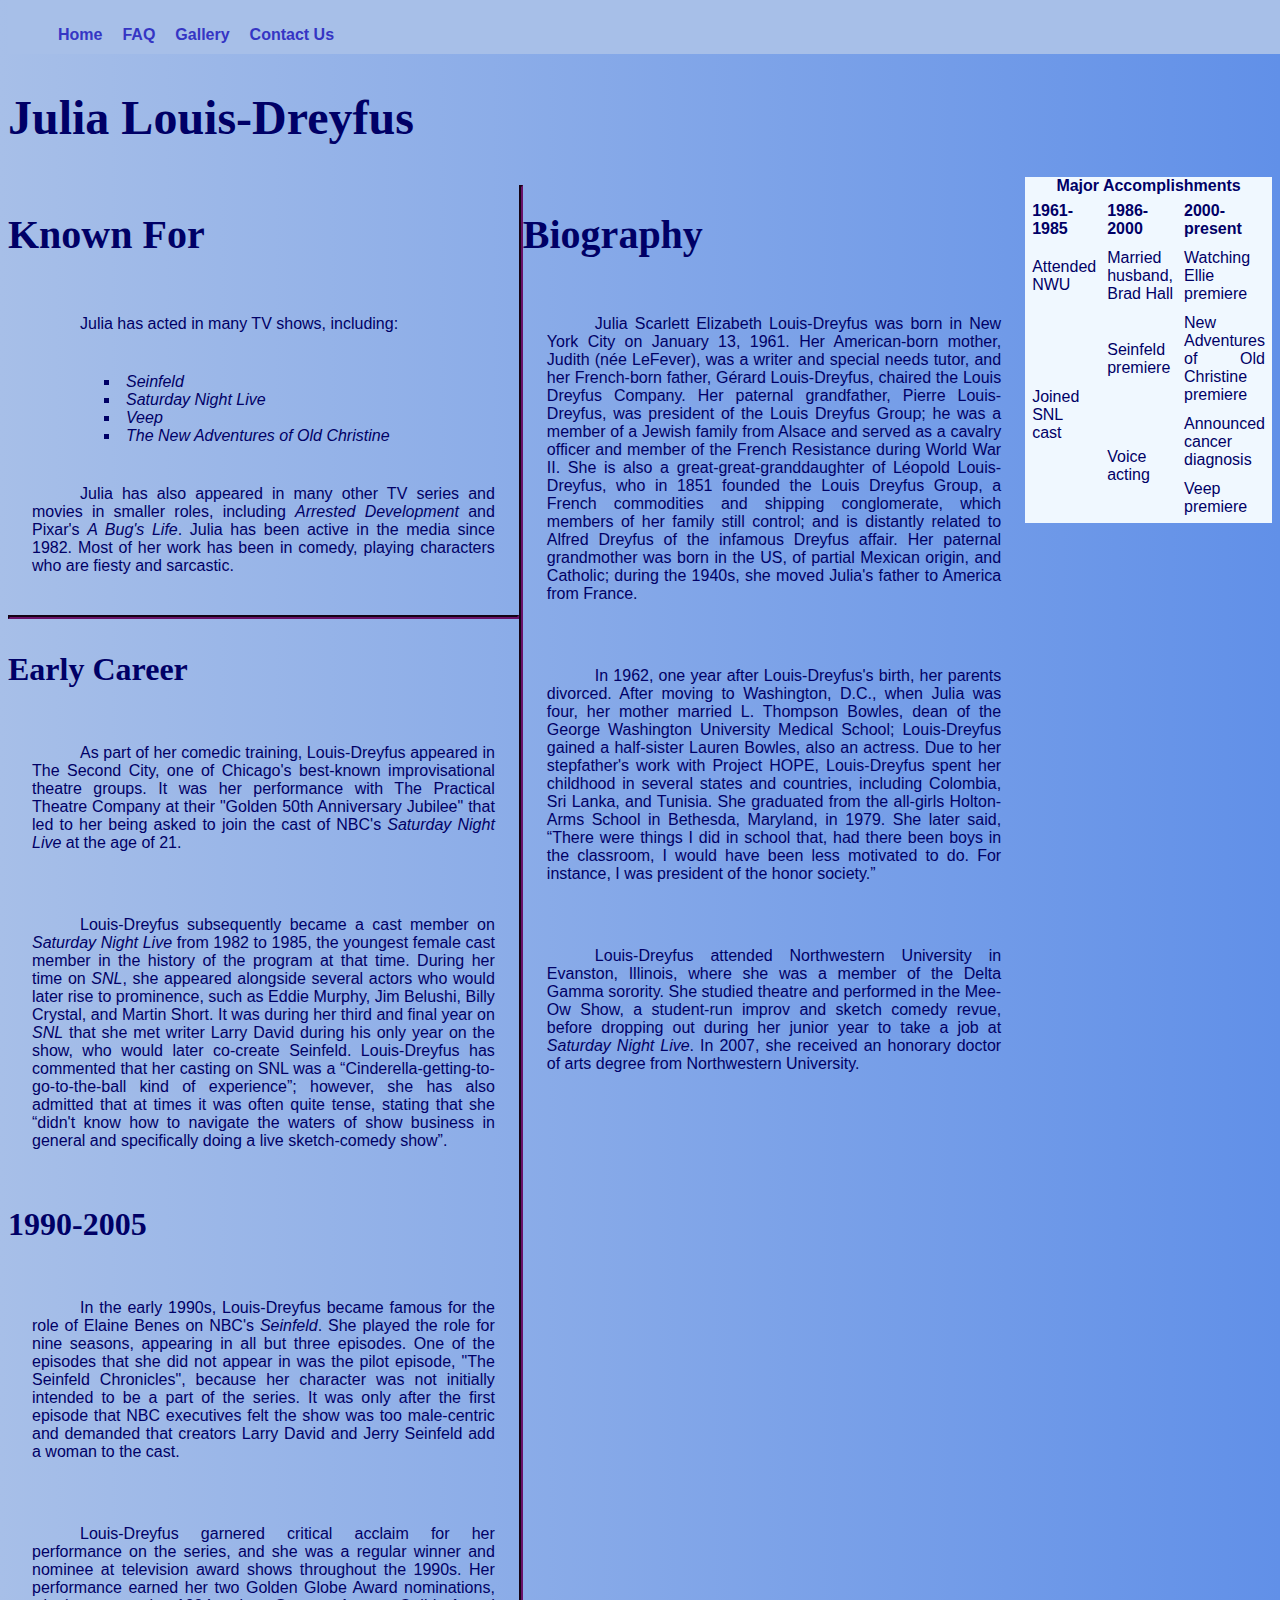
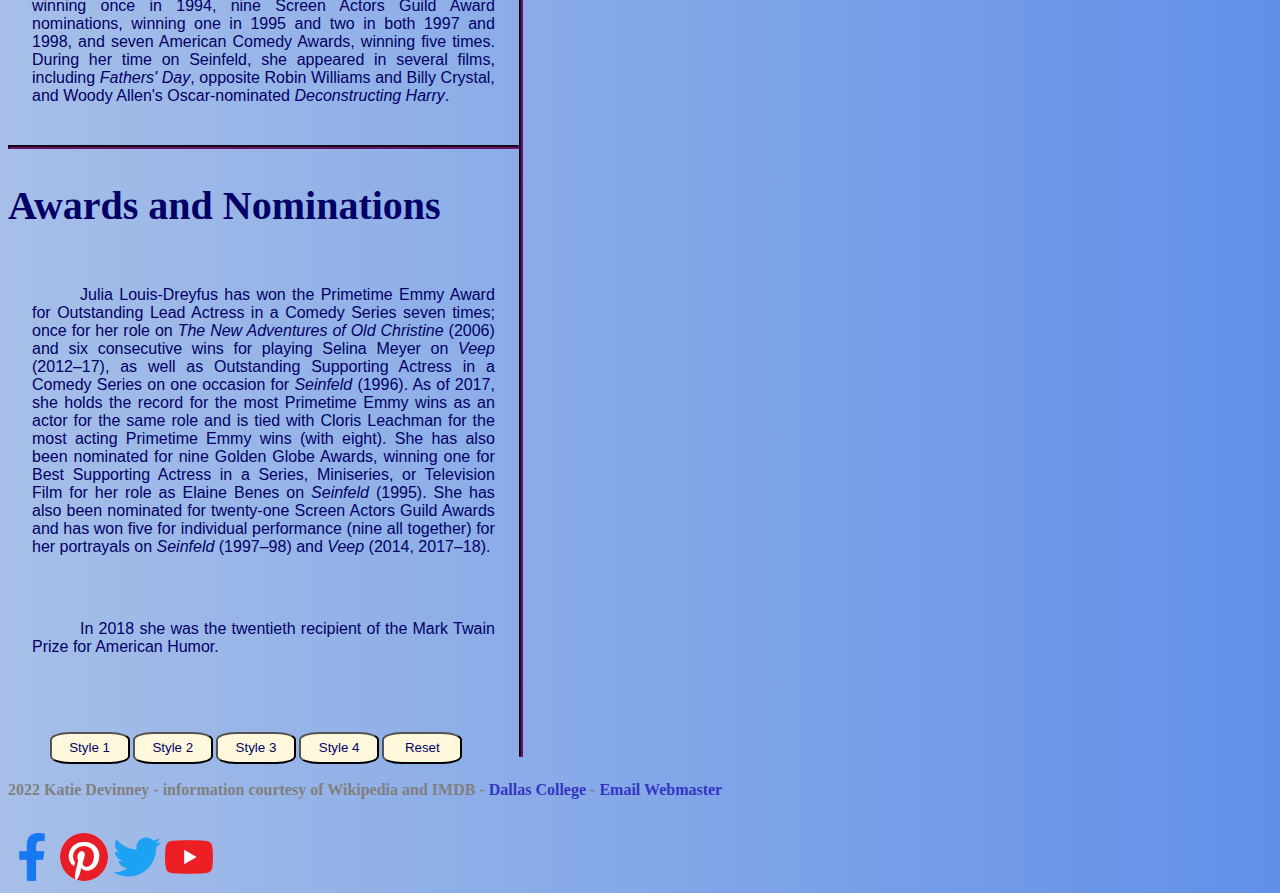
==== website/index.html @ 7d73a937 "js and buttons" ====
<!DOCTYPE html>
<html lang="en">

<head>
    <meta charset="UTF-8">
    <title>Julia Louis-Dreyfus</title>
    <link rel="shortcut icon" href="favicon.ico">
    <link rel="apple-touch-icon" sizes="57x57" href="/apple-icon-57x57.png">
    <link rel="stylesheet" href="css/style.css">
    <link rel="stylesheet" id="color">
    <meta name="viewport" content="width=device-width, initial-scale=1.0" />

    <style>
/* Generated by http://css.spritegen.com CSS Sprite Generator */
 
.fb, .pinterest, .twitter, .youtube
{ display: inline-block; background: url('images/social-conglomerate.png') no-repeat; overflow: hidden; text-indent: -9999px; text-align: left; }
 
.fb { background-position: -2px -0px; width: 48px; height: 48px; }
.pinterest { background-position: -52px -0px; width: 48px; height: 48px; }
.twitter { background-position: -2px -50px; width: 48px; height: 48px; }
.youtube { background-position: -52px -50px; width: 48px; height: 48px; }
    </style>
</head>

<body>
    <header>
        <h1>Julia Louis-Dreyfus</h1>
    </header>
    <nav>
        <ul id="navLinks">
            <li class="navs"><a href="index.html">Home</a></li>
            <li class="navs"><a href="faq.html">FAQ</a></li>
            <li class="navs"><a href="gallery.html">Gallery</a></li>
            <li class="navs"><a href="contact-us.html">Contact Us</a></li>
        </ul>
    </nav>
    <main>
        <aside>
            <table cellspacing="3" cellpadding="4">
                <caption><strong>Major Accomplishments</strong></caption>
                <thead>
                    <tr>
                        <th scope="col">1961-1985</th>
                        <th scope="col">1986-2000</th>
                        <th scope="col">2000-present</th>
                    </tr>
                </thead>
                <tbody>
                    <tr>
                        <td>Attended NWU</td>
                        <td>Married husband, Brad Hall</td>
                        <td>Watching Ellie premiere</td>
                    </tr>
                    <tr>
                        <td rowspan="3">Joined SNL cast</td>
                        <td>Seinfeld premiere</td>
                        <td>New Adventures of Old Christine premiere</td>
                    </tr>
                    <tr>
                        <!-- <td></td> -->
                        <td rowspan="2">Voice acting</td>
                        <td>Announced cancer diagnosis</td>
                    </tr>
                    <tr>
                        <!-- <td></td> -->
                        <!-- <td></td> -->
                        <td>Veep premiere</td>
                    </tr>
                </tbody>
            </table>
        </aside>
        <section class="priority">
            <h2>Biography</h2>
            <p>
                Julia Scarlett Elizabeth Louis-Dreyfus was born in New York City on January 13, 1961. Her American-born
                mother, Judith (née LeFever), was a writer and special needs tutor, and her French-born father, Gérard
                Louis-Dreyfus, chaired the Louis Dreyfus Company. Her paternal grandfather, Pierre Louis-Dreyfus, was
                president of the Louis Dreyfus Group; he was a member of a Jewish family from Alsace and served as a
                cavalry
                officer and member of the French Resistance during World War II. She is also a great-great-granddaughter
                of
                Léopold Louis-Dreyfus, who in 1851 founded the Louis Dreyfus Group, a French commodities and shipping
                conglomerate, which members of her family still control; and is distantly related to Alfred Dreyfus of
                the
                infamous Dreyfus affair. Her paternal grandmother was born in the US, of partial Mexican origin, and
                Catholic; during the 1940s, she moved Julia's father to America from France.
            </p>
            <p>
                In 1962, one year after Louis-Dreyfus's birth, her parents divorced. After moving to Washington, D.C.,
                when
                Julia was four, her mother married L. Thompson Bowles, dean of the George Washington University Medical
                School; Louis-Dreyfus gained a half-sister Lauren Bowles, also an actress. Due to her stepfather's work
                with
                Project HOPE, Louis-Dreyfus spent her childhood in several states and countries, including Colombia, Sri
                Lanka, and Tunisia. She graduated from the all-girls Holton-Arms School in Bethesda, Maryland, in 1979.
                She
                later said, <q>There were things I did in school that, had there been boys in the classroom, I would
                    have
                    been
                    less motivated to do. For instance, I was president of the honor society.</q>
            </p>
            <p>
                Louis-Dreyfus attended Northwestern University in Evanston, Illinois, where she was a member of the
                Delta
                Gamma sorority. She studied theatre and performed in the Mee-Ow Show, a student-run improv and sketch
                comedy
                revue, before dropping out during her junior year to take a job at <cite>Saturday Night Live</cite>. In
                2007, she received an honorary doctor of arts degree from Northwestern University.
            </p>

        </section>
        <hr>
        <section class="priority">
            <h2>Known For</h2>
            <p>Julia has acted in many TV shows, including:</p>
            <ul id="showsList">
                <li><cite>Seinfeld</cite></li>
                <li><cite>Saturday Night Live</cite></li>
                <li><cite>Veep</cite></li>
                <li><cite>The New Adventures of Old Christine</cite></li>
            </ul>
            <p>
                Julia has also appeared in many other TV series and movies in smaller roles, including <cite>Arrested
                    Development</cite> and
                Pixar's <cite>A Bug's Life</cite>. Julia has been active in the media since 1982. Most of her work has
                been
                in comedy, playing characters who are fiesty and sarcastic.
            </p>
            <hr>
            <h3>Early Career</h3>
            <p>
                As part of her comedic training, Louis-Dreyfus appeared in The Second City, one of Chicago's best-known
                improvisational theatre groups. It was her performance with The Practical Theatre Company at their
                "Golden
                50th Anniversary Jubilee" that led to her being asked to join the cast of NBC's <cite>Saturday Night
                    Live</cite> at the age of 21.
            </p>
            <p>
                Louis-Dreyfus subsequently became a cast member on <cite>Saturday Night Live</cite> from 1982 to 1985,
                the
                youngest female cast member in the history of the program at that time. During her time on
                <cite>SNL</cite>,
                she appeared alongside several actors who would later rise to prominence, such as Eddie Murphy, Jim
                Belushi,
                Billy Crystal, and Martin Short. It was during her third and final year on <cite>SNL</cite> that she met
                writer Larry David during his only year on the show, who would later co-create Seinfeld. Louis-Dreyfus
                has
                commented that her casting on SNL was a <q>Cinderella-getting-to-go-to-the-ball kind of experience</q>;
                however, she has also admitted that at times it was often quite tense, stating that she <q>didn't know
                    how
                    to navigate the waters of show business in general and specifically doing a live sketch-comedy
                    show</q>.
            </p>
            <h3>1990-2005</h3>
            <p>
                In the early 1990s, Louis-Dreyfus became famous for the role of Elaine Benes on NBC's
                <cite>Seinfeld</cite>.
                She played the role for nine seasons, appearing in all but three episodes. One of the episodes that she
                did
                not appear in was the pilot episode, "The Seinfeld Chronicles", because her character was not initially
                intended to be a part of the series. It was only after the first episode that NBC executives felt the
                show
                was too male-centric and demanded that creators Larry David and Jerry Seinfeld add a woman to the cast.
            </p>
            <p>
                Louis-Dreyfus garnered critical acclaim for her performance on the series, and she was a regular winner
                and
                nominee at television award shows throughout the 1990s. Her performance earned her two Golden Globe
                Award
                nominations, winning once in 1994, nine Screen Actors Guild Award nominations, winning one in 1995 and
                two
                in both 1997 and 1998, and seven American Comedy Awards, winning five times. During her time on
                Seinfeld,
                she appeared in several films, including <cite>Fathers' Day</cite>, opposite Robin Williams and Billy
                Crystal, and Woody Allen's Oscar-nominated <cite>Deconstructing Harry</cite>.
            </p>
        <hr>
        <section class="priority">
            <h2>Awards and Nominations</h2>
            <p>Julia Louis-Dreyfus has won the Primetime Emmy Award for Outstanding Lead Actress in a Comedy Series
                seven
                times; once for her role on <cite>The New Adventures of Old Christine</cite> (2006) and six consecutive
                wins
                for playing Selina Meyer on <cite>Veep</cite> (2012–17), as well as Outstanding Supporting Actress in a
                Comedy Series on one occasion for <cite>Seinfeld</cite> (1996). As of 2017, she holds the record for the
                most Primetime Emmy wins as an actor for the same role and is tied with Cloris Leachman for the most
                acting
                Primetime Emmy wins (with eight). She has also been nominated for nine Golden Globe Awards, winning one
                for
                Best Supporting Actress in a Series, Miniseries, or Television Film for her role as Elaine Benes on
                <cite>Seinfeld</cite> (1995). She has also been nominated for twenty-one Screen Actors Guild Awards and
                has
                won five for individual performance (nine all together) for her portrayals on <cite>Seinfeld</cite>
                (1997–98) and <cite>Veep</cite> (2014, 2017–18).
            </p>
            <p>
                In 2018 she was the twentieth recipient of the Mark Twain Prize for American Humor.
            </p>
        </section>
        <br>
        <ul id="styleButtons">
            <li><button class="buttons" id="style1" onclick="changeStyle('css/theme1.css');">Style 1</button></li>
            <li><button class="buttons" id="style2" onclick="changeStyle('css/theme2.css');">Style 2</button></li>
            <li><button class="buttons" id="style3" onclick="changeStyle('css/theme3.css');">Style 3</button></li>
            <li><button class="buttons" id="style4" onclick="changeStyle('css/theme4.css');">Style 4</button></li>
            <li><button class="buttons" id="styleog" onclick="changeStyle('css/style.css');">Reset</button></li>
        </ul>
        <br>
    </main>
    <footer>
        <h3 class="footer">2022 Katie Devinney - information courtesy of Wikipedia and IMDB - <a
                href="https://www.dallascollege.edu/pages/default.aspx" target="_blank">Dallas College</a> - <a
                href="mailto:webmaster@webmaster.com">Email Webmaster</a></h3>
                <br>
                <a href="www.facebook.com"><div class="fb"></div></a>
                <a href="www.pinterest.com"><div class="pinterest"></div></a>
                <a href="www.twitter.com"><div class="twitter"></div></a>
                <a href="www.youtube.com"><div class="youtube"></div></a>
    </footer>
    <script src="js/script.js"></script>
</body>

</html>
---- website/css/style.css ----
body {
    font-family: Avenir, Geneva, Calibri, sans-serif;
    color: #000066;
    text-align: justify;
    background: linear-gradient(to right, #A7BFE8, #6190E8); 
}

p {
    padding: 1.5rem;
    text-indent: 3rem;
}

h3.footer {
    font-size: 1rem;
    color: grey;
}

a:link {
    color: #3535C4;
    font-weight: 600;
    text-decoration: none;
}

a:visited {
    color: #691269;
}

a:hover {
    color: plum;
}

/* add focus, hover, active pseduoclasses for a */
a:focus, a:hover {
    background-color: aliceblue;
}

a:active {
    color: #AD4B4B;
}

#noIndent {
    text-indent: none;
}

/* so the navbar doesn't cover page titles */
header {
    padding-top: 50px;
}

/* default styles for h1-h6 */

h1 {
    font-size: 3rem;
}

h2 {
    font-size: 2.5rem;
}

h3 {
    font-size: 2rem;
}

h4, h5, h6 {
    font-size: 1rem;
}

h1, h2, h3, h4, h5, h6 {
    font-family: Georgia, Cambira, Cochin, serif;
}

#showsList {
    list-style-type: square;
    list-style-position: inside;
    text-indent: 3.5rem;
}

#awardsList {
    list-style-type: square;
    list-style-position: inside;
}

dt {
    margin-top: 1.5rem;
    font-weight: bold;
    /* font-size: 1.25rem; */
}

dd {
    margin-bottom: 2rem;
    padding-right: 2rem;
}

hr {
    border-color: #691269;
    border-width: 2px;
}

#navLinks {
    list-style-type: none;
}

#styleButtons {
    list-style-type: none;
}

.buttons {
    float: left;
    width: 5rem;
    height: 2rem;
    margin: .1rem;
    background-color: cornsilk;
    color: #000066;
    border-radius: 25%;
}

.navs {
    float: left;
    padding: 10px;
    transition: 2s;
}

/* transition property */
li.navs:hover {
    font-size: larger;
}

nav {
    position: fixed;
    top: 0;
    overflow: hidden;
    background-color: #A7BFE8;
    width: 100%;
}

/* fun w/flexbox */

main {
    display: flex;
    flex-direction: row-reverse;
    flex-wrap: nowrap;
    flex-flow: row-reverse;
    justify-content: space-around;
    align-items: stretch; 
    align-content: flex-start;
}

/* animation */
@keyframes test {
    from {background-color: aliceblue;}
    to {background-color: cadetblue;}
}

aside {
    flex: 0 1 15%;
    order: 0;
    align-self: flex-start;
    background-color: aliceblue;
    animation-name: test;
    animation-duration: 4s;
}

/* media queries */

@media screen and ( max-width: 1024px) {
    /* body { background-color: chartreuse; } */
    main { display: flex; flex-direction: column;}
    aside { max-width: 75%; align-self: center; }
    figure { align-self: auto; padding: 0rem; }
    .container { width: 100%; display: block; }    
}

@media screen and ( max-width: 768px ) {
    /* body { background-color: tan; } */
    p { align-content: left; }
    h1, h2, h3 { text-align: center; }
    td { text-align: left; }
    img { align-content: flex-start; width: fit-content;}
    .container { float: none; justify-self: left; }
}

@media screen and ( max-width: 480px ) {
    /* body { background-color: orange; } */
    aside { overflow: hidden; }
}
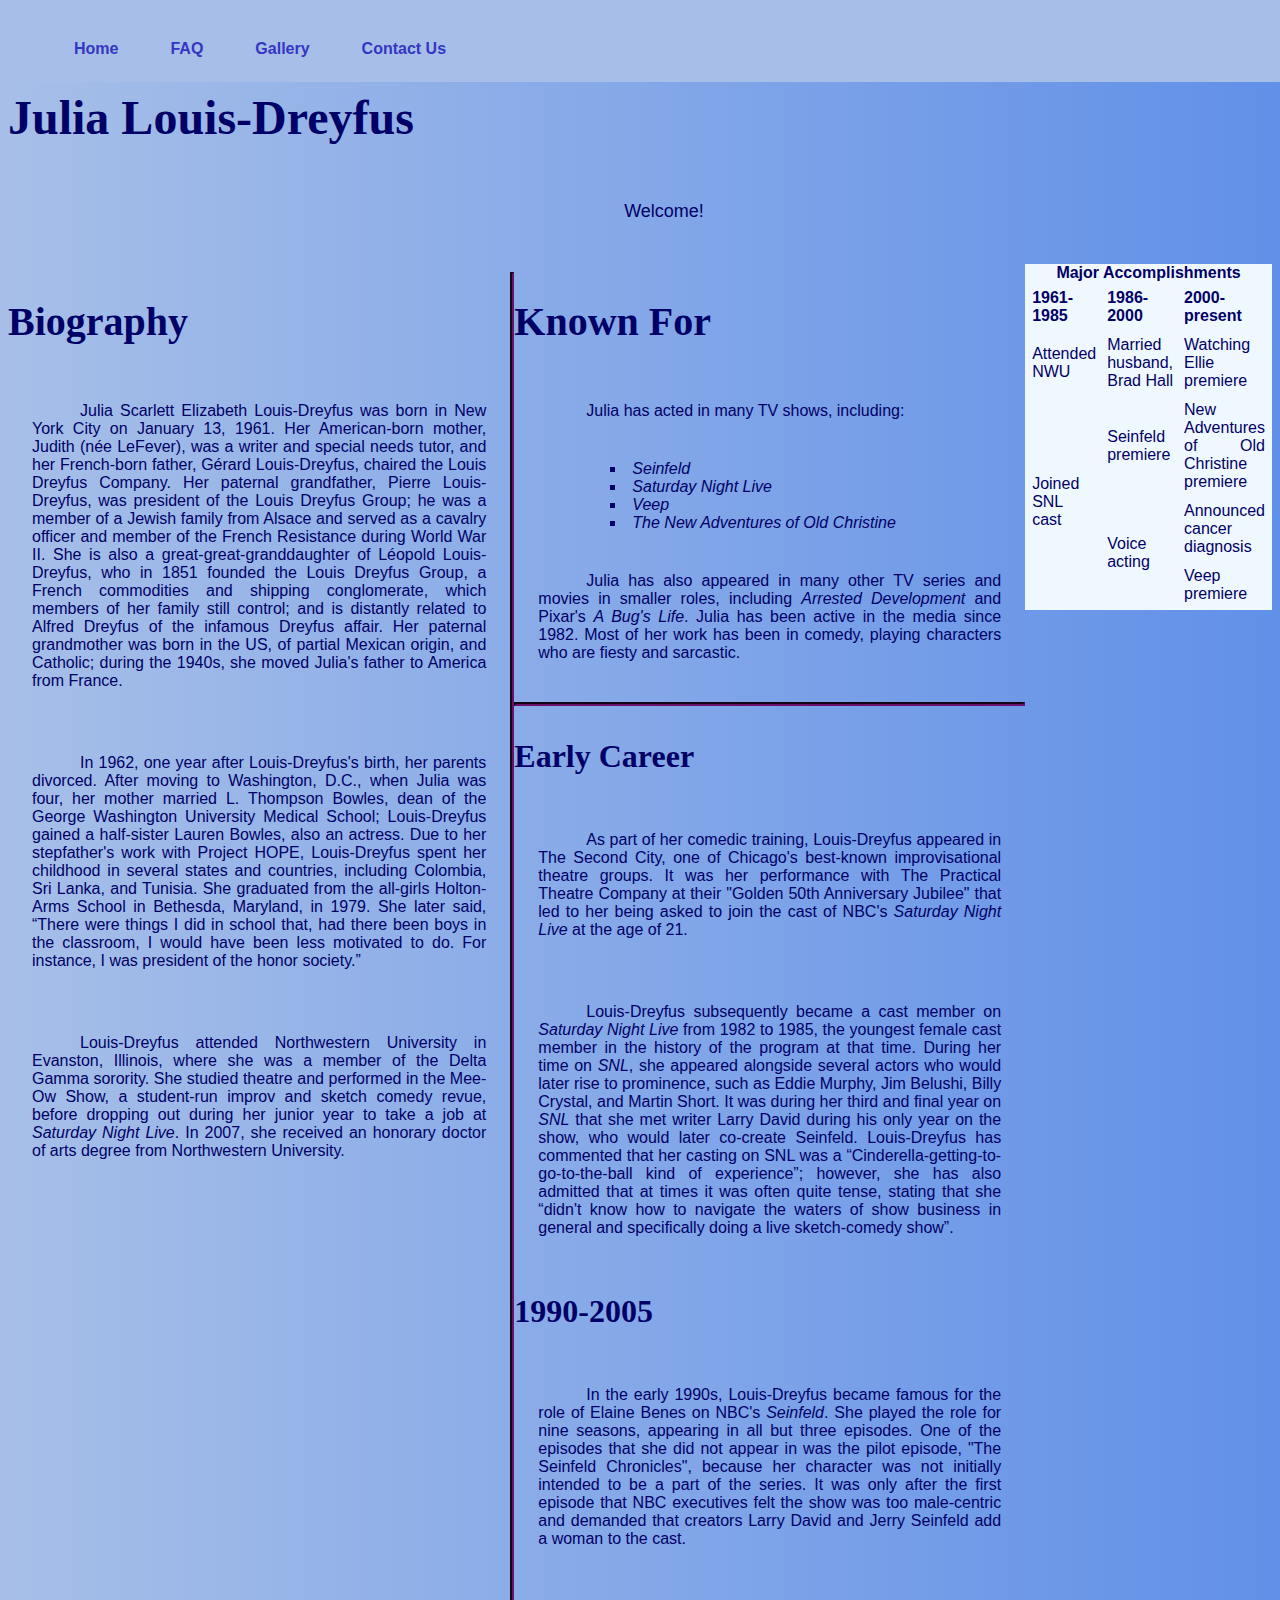
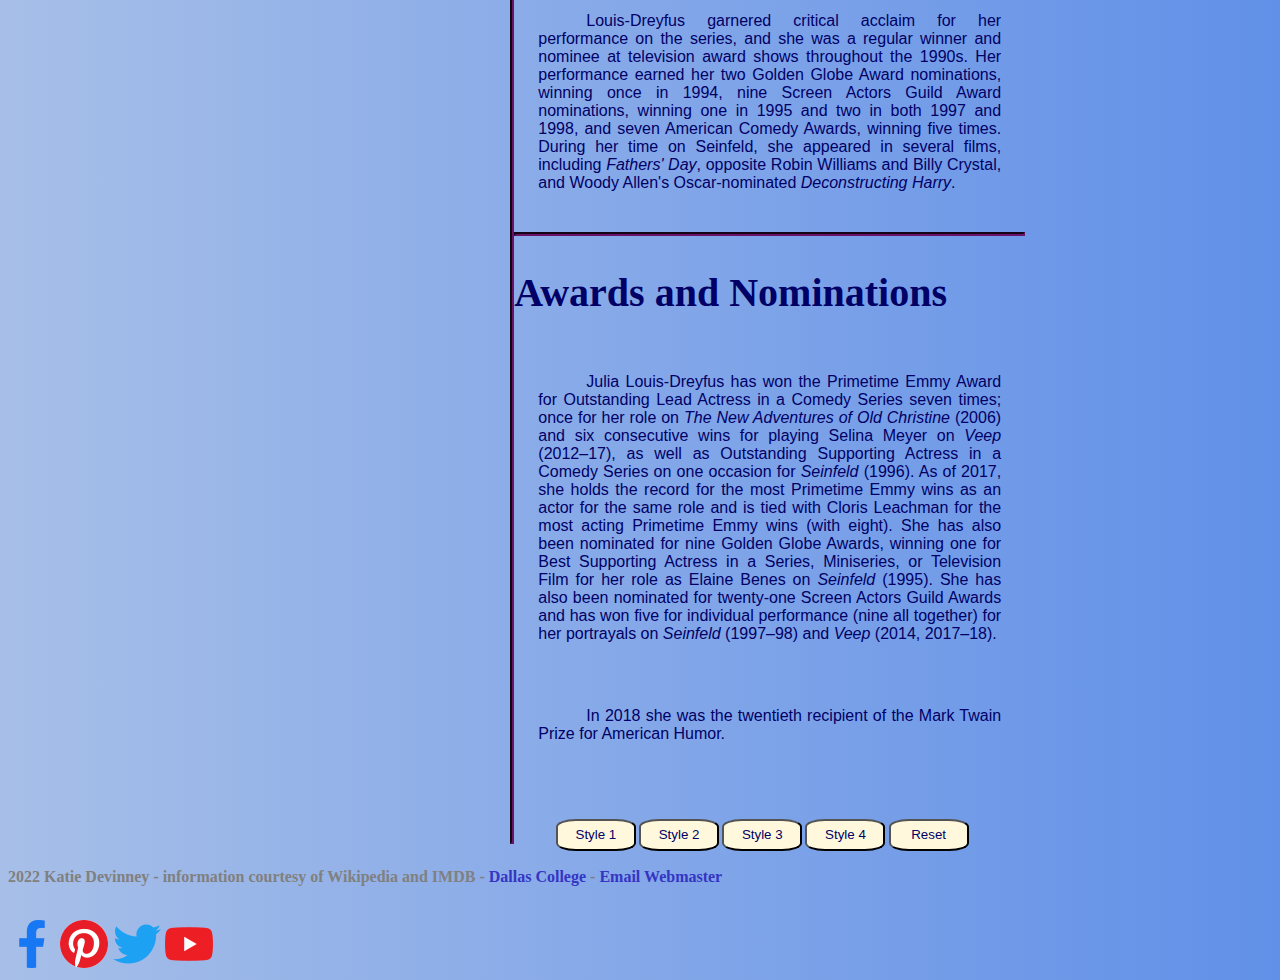
==== commit 0ba65f6f: "personalized name" ====
--- a/website/index.html
+++ b/website/index.html
@@ -8,6 +8,8 @@
     <link rel="apple-touch-icon" sizes="57x57" href="/apple-icon-57x57.png">
     <link rel="stylesheet" href="css/style.css">
     <link rel="stylesheet" id="color">
+    <link rel="stylesheet" href="css/navbar.css">
+    <link rel="stylesheet" href="https://cdnjs.cloudflare.com/ajax/libs/font-awesome/4.7.0/css/font-awesome.min.css">
     <meta name="viewport" content="width=device-width, initial-scale=1.0" />
 
     <style>
@@ -23,16 +25,25 @@
     </style>
 </head>
 
-<body>
+<body onload="nameOnPage()">
     <header>
         <h1>Julia Louis-Dreyfus</h1>
+        <div>
+            <p id="welcome"></p> 
+         </div>
     </header>
-    <nav>
+    <nav class="topnav" id="myTopnav">
         <ul id="navLinks">
-            <li class="navs"><a href="index.html">Home</a></li>
-            <li class="navs"><a href="faq.html">FAQ</a></li>
-            <li class="navs"><a href="gallery.html">Gallery</a></li>
-            <li class="navs"><a href="contact-us.html">Contact Us</a></li>
+            <li class="navs" id="home"><a href="index.html">Home</a></li>
+            <li class="navs" id="faq"><a href="faq.html">FAQ</a></li>
+            <li class="navs" id="gallery"><a href="gallery.html">Gallery</a></li>
+            <li class="navs" id="contact"><a href="contact-us.html">Contact Us</a></li>
+            <li>
+                <a href="javascript:void(0);" class="icon" onclick="navToggle()">
+                <i class="fa fa-bars"></i>
+                </a>
+            </li>
+            
         </ul>
     </nav>
     <main>
--- a/website/css/style.css
+++ b/website/css/style.css
@@ -133,13 +133,19 @@
     width: 100%;
 }
 
+#welcome {
+    text-align: center;
+    font-weight: 500;
+    font-size: large;
+}
+
 /* fun w/flexbox */
 
 main {
     display: flex;
-    flex-direction: row-reverse;
+    flex-direction: row;
     flex-wrap: nowrap;
-    flex-flow: row-reverse;
+    flex-flow: row;
     justify-content: space-around;
     align-items: stretch; 
     align-content: flex-start;
@@ -153,7 +159,7 @@
 
 aside {
     flex: 0 1 15%;
-    order: 0;
+    order: 1;
     align-self: flex-start;
     background-color: aliceblue;
     animation-name: test;
--- a/website/css/navbar.css
+++ b/website/css/navbar.css
@@ -0,0 +1,39 @@
+.topnav {
+    overflow: hidden;
+}
+
+.topnav a {
+    float: left;
+    display: block;
+    text-align: center;
+    padding: 14px 16px;
+    text-decoration: none;
+    /* font-size: 17px; */
+}
+
+.topnav .icon {
+    display: none;
+}
+
+@media screen and (max-width: 600px) {
+    .topnav a:not(#home) {display: none;}
+    .topnav a.icon {
+      float: right;
+      display: block;
+    }
+  }
+  
+  /* The "responsive" class is added to the topnav with JavaScript when the user clicks on the icon. This class makes the topnav look good on small screens (display the links vertically instead of horizontally) */
+  @media screen and (max-width: 600px) {
+    .topnav.responsive {position: relative;}
+    .topnav.responsive a.icon {
+      position: absolute;
+      right: 0;
+      top: 0;
+    }
+    .topnav.responsive a {
+      float: none;
+      display: block;
+      text-align: left;
+    }
+  }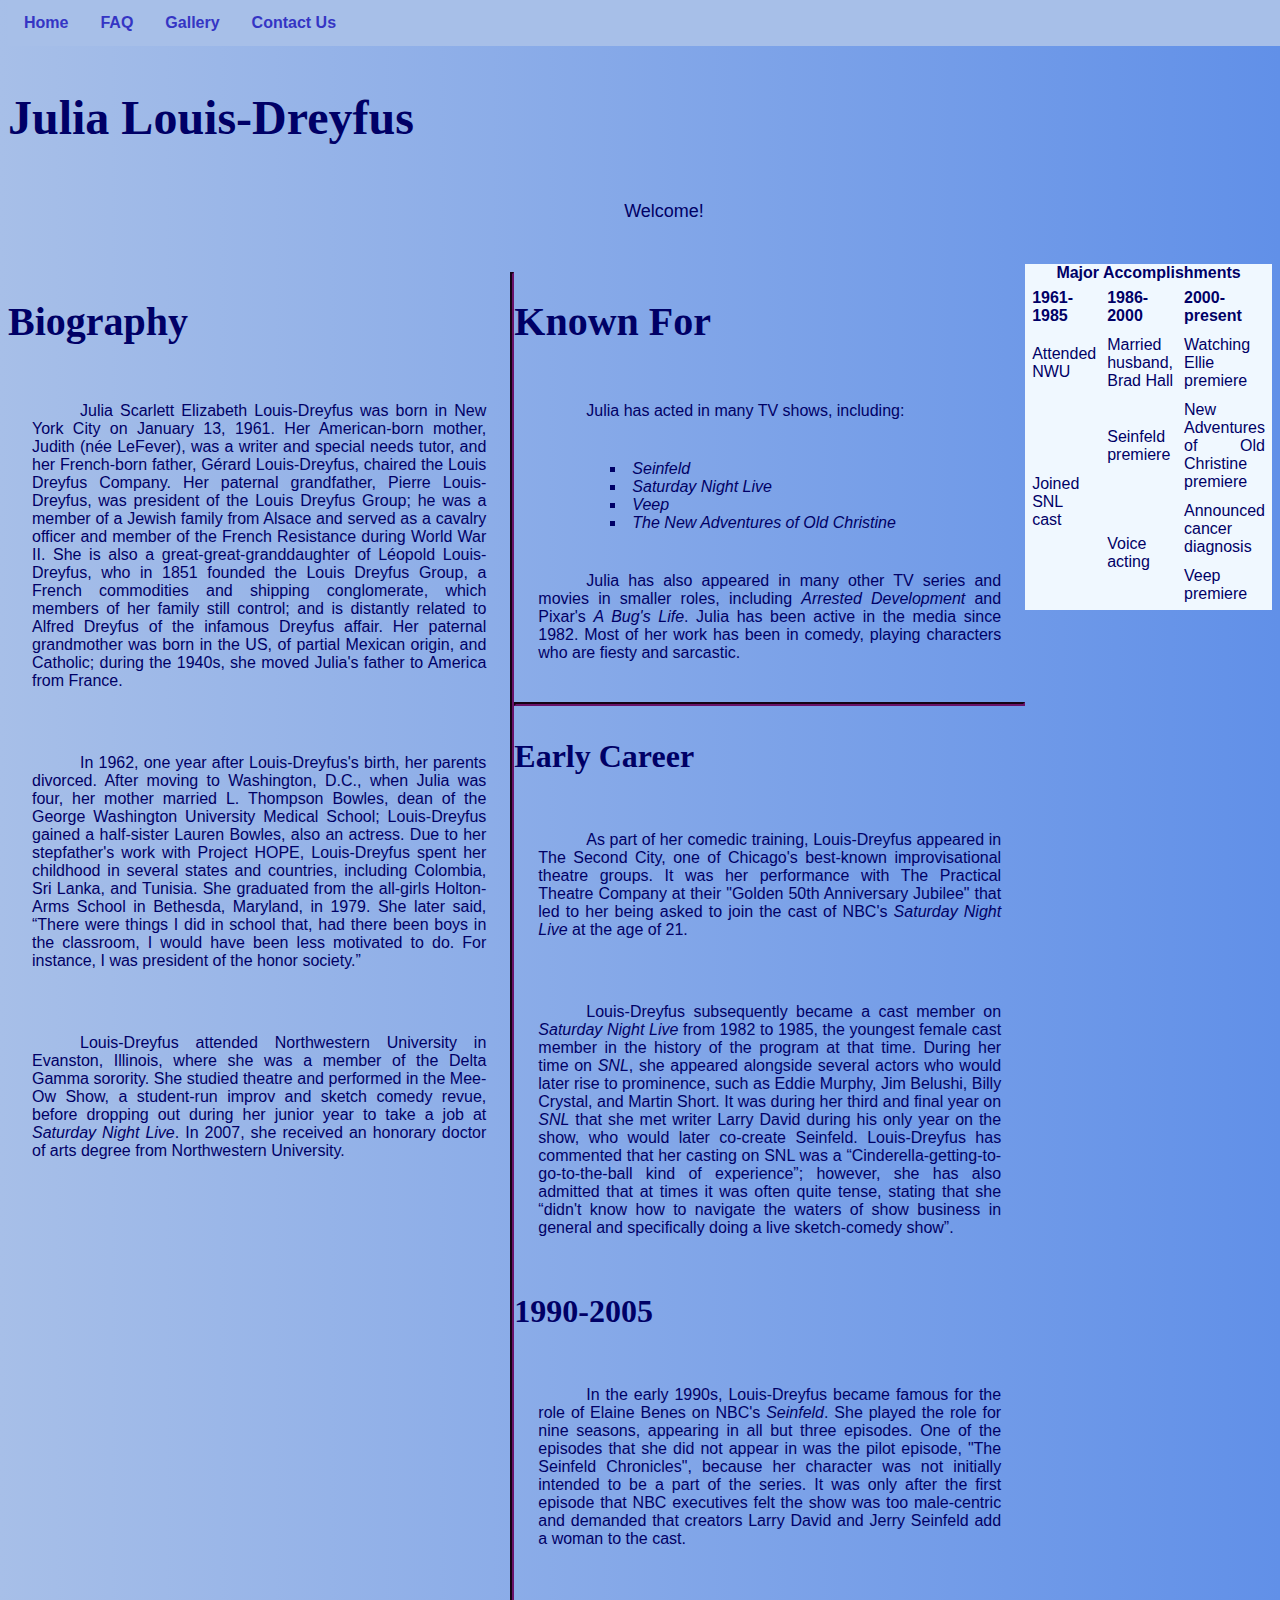
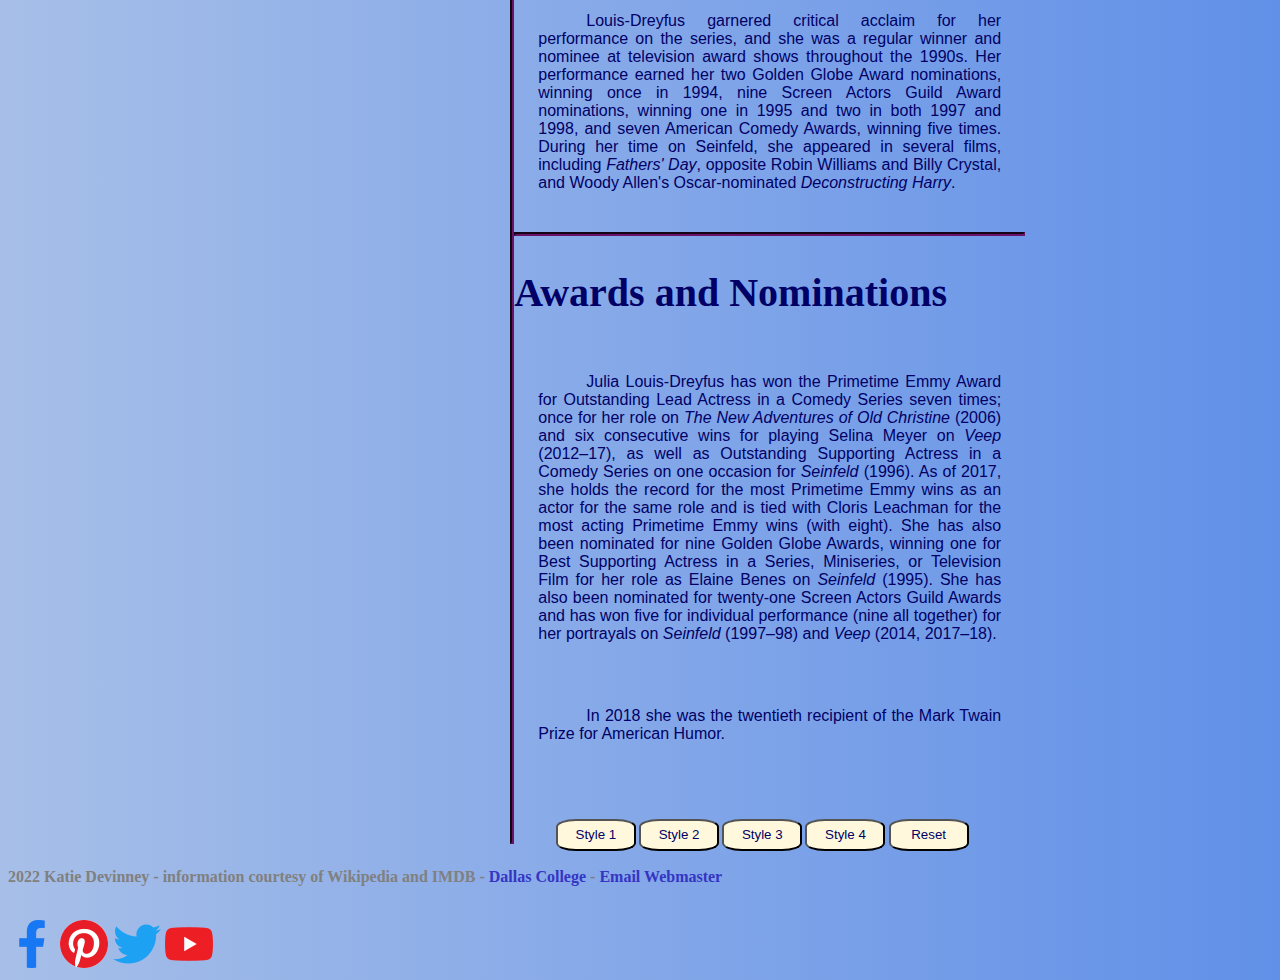
==== commit 3dc4eb2f: "working on responsive navbar" ====
--- a/website/index.html
+++ b/website/index.html
@@ -33,18 +33,15 @@
          </div>
     </header>
     <nav class="topnav" id="myTopnav">
-        <ul id="navLinks">
-            <li class="navs" id="home"><a href="index.html">Home</a></li>
-            <li class="navs" id="faq"><a href="faq.html">FAQ</a></li>
-            <li class="navs" id="gallery"><a href="gallery.html">Gallery</a></li>
-            <li class="navs" id="contact"><a href="contact-us.html">Contact Us</a></li>
-            <li>
+            <a href="index.html" id="home" class="active">Home</a>
+            <a href="faq.html">FAQ</a>
+            <a href="gallery.html">Gallery</a>
+            <a href="contact-us.html">Contact Us</a>
+
                 <a href="javascript:void(0);" class="icon" onclick="navToggle()">
                 <i class="fa fa-bars"></i>
                 </a>
-            </li>
             
-        </ul>
     </nav>
     <main>
         <aside>
--- a/website/css/navbar.css
+++ b/website/css/navbar.css
@@ -18,8 +18,8 @@
 @media screen and (max-width: 600px) {
     .topnav a:not(#home) {display: none;}
     .topnav a.icon {
+      display: block;
       float: right;
-      display: block;
     }
   }
   
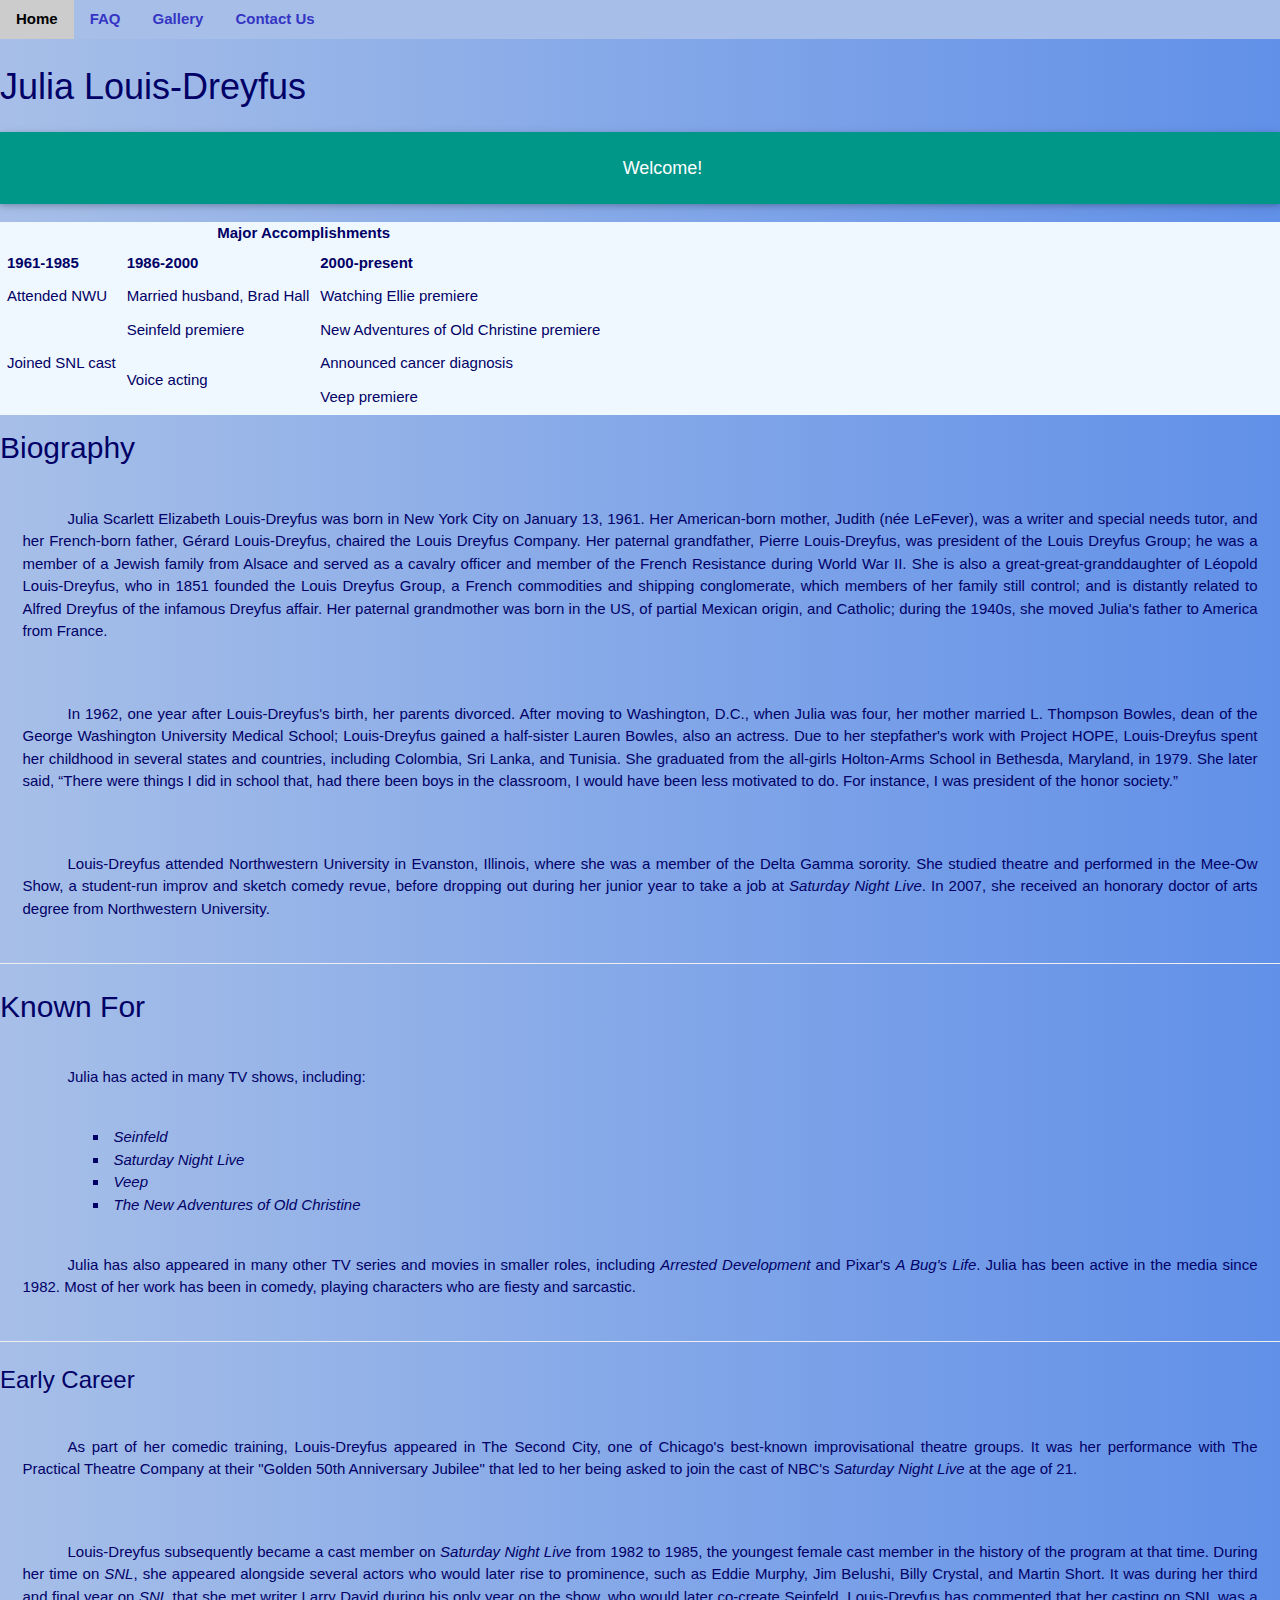
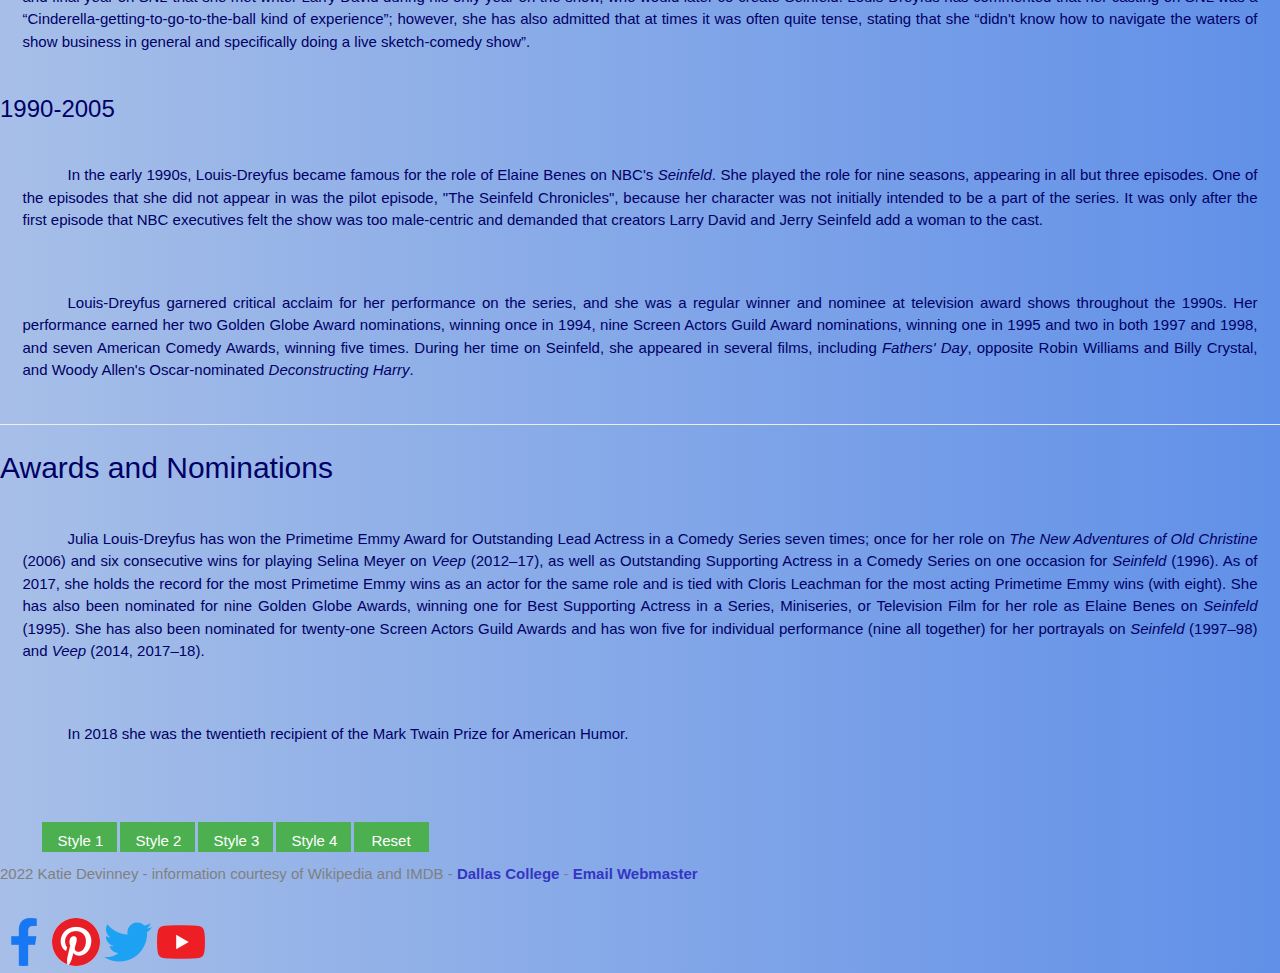
==== commit 9f6b3af7: "add classes for w3css" ====
--- a/website/index.html
+++ b/website/index.html
@@ -10,38 +10,66 @@
     <link rel="stylesheet" id="color">
     <link rel="stylesheet" href="css/navbar.css">
     <link rel="stylesheet" href="https://cdnjs.cloudflare.com/ajax/libs/font-awesome/4.7.0/css/font-awesome.min.css">
+    <link rel="stylesheet" href="https://www.w3schools.com/w3css/4/w3.css">
     <meta name="viewport" content="width=device-width, initial-scale=1.0" />
 
     <style>
-/* Generated by http://css.spritegen.com CSS Sprite Generator */
- 
-.fb, .pinterest, .twitter, .youtube
-{ display: inline-block; background: url('images/social-conglomerate.png') no-repeat; overflow: hidden; text-indent: -9999px; text-align: left; }
- 
-.fb { background-position: -2px -0px; width: 48px; height: 48px; }
-.pinterest { background-position: -52px -0px; width: 48px; height: 48px; }
-.twitter { background-position: -2px -50px; width: 48px; height: 48px; }
-.youtube { background-position: -52px -50px; width: 48px; height: 48px; }
+        /* Generated by http://css.spritegen.com CSS Sprite Generator */
+
+        .fb,
+        .pinterest,
+        .twitter,
+        .youtube {
+            display: inline-block;
+            background: url('images/social-conglomerate.png') no-repeat;
+            overflow: hidden;
+            text-indent: -9999px;
+            text-align: left;
+        }
+
+        .fb {
+            background-position: -2px -0px;
+            width: 48px;
+            height: 48px;
+        }
+
+        .pinterest {
+            background-position: -52px -0px;
+            width: 48px;
+            height: 48px;
+        }
+
+        .twitter {
+            background-position: -2px -50px;
+            width: 48px;
+            height: 48px;
+        }
+
+        .youtube {
+            background-position: -52px -50px;
+            width: 48px;
+            height: 48px;
+        }
     </style>
 </head>
 
 <body onload="nameOnPage()">
     <header>
         <h1>Julia Louis-Dreyfus</h1>
-        <div>
-            <p id="welcome"></p> 
-         </div>
+        <!-- w3 class here -->
+        <div class="w3-card w3-teal">
+            <p id="welcome"></p>
+        </div>
     </header>
-    <nav class="topnav" id="myTopnav">
-            <a href="index.html" id="home" class="active">Home</a>
-            <a href="faq.html">FAQ</a>
-            <a href="gallery.html">Gallery</a>
-            <a href="contact-us.html">Contact Us</a>
-
-                <a href="javascript:void(0);" class="icon" onclick="navToggle()">
-                <i class="fa fa-bars"></i>
-                </a>
-            
+    <!-- w3 class -->
+    <nav class="topnav w3-bar" id="myTopnav">
+        <a href="index.html" id="home" class="w3-bar-item w3-button w3-mobile">Home</a>
+        <a href="faq.html" class="w3-bar-item w3-button w3-mobile">FAQ</a>
+        <a href="gallery.html" class="w3-bar-item w3-button w3-mobile">Gallery</a>
+        <a href="contact-us.html" class="w3-bar-item w3-button w3-mobile">Contact Us</a>
+        <a href="javascript:void(0);" class="icon" onclick="navToggle()">
+            <i class="fa fa-bars"></i>
+        </a>
     </nav>
     <main>
         <aside>
@@ -183,50 +211,63 @@
                 she appeared in several films, including <cite>Fathers' Day</cite>, opposite Robin Williams and Billy
                 Crystal, and Woody Allen's Oscar-nominated <cite>Deconstructing Harry</cite>.
             </p>
-        <hr>
-        <section class="priority">
-            <h2>Awards and Nominations</h2>
-            <p>Julia Louis-Dreyfus has won the Primetime Emmy Award for Outstanding Lead Actress in a Comedy Series
-                seven
-                times; once for her role on <cite>The New Adventures of Old Christine</cite> (2006) and six consecutive
-                wins
-                for playing Selina Meyer on <cite>Veep</cite> (2012–17), as well as Outstanding Supporting Actress in a
-                Comedy Series on one occasion for <cite>Seinfeld</cite> (1996). As of 2017, she holds the record for the
-                most Primetime Emmy wins as an actor for the same role and is tied with Cloris Leachman for the most
-                acting
-                Primetime Emmy wins (with eight). She has also been nominated for nine Golden Globe Awards, winning one
-                for
-                Best Supporting Actress in a Series, Miniseries, or Television Film for her role as Elaine Benes on
-                <cite>Seinfeld</cite> (1995). She has also been nominated for twenty-one Screen Actors Guild Awards and
-                has
-                won five for individual performance (nine all together) for her portrayals on <cite>Seinfeld</cite>
-                (1997–98) and <cite>Veep</cite> (2014, 2017–18).
-            </p>
-            <p>
-                In 2018 she was the twentieth recipient of the Mark Twain Prize for American Humor.
-            </p>
-        </section>
-        <br>
-        <ul id="styleButtons">
-            <li><button class="buttons" id="style1" onclick="changeStyle('css/theme1.css');">Style 1</button></li>
-            <li><button class="buttons" id="style2" onclick="changeStyle('css/theme2.css');">Style 2</button></li>
-            <li><button class="buttons" id="style3" onclick="changeStyle('css/theme3.css');">Style 3</button></li>
-            <li><button class="buttons" id="style4" onclick="changeStyle('css/theme4.css');">Style 4</button></li>
-            <li><button class="buttons" id="styleog" onclick="changeStyle('css/style.css');">Reset</button></li>
-        </ul>
-        <br>
+            <hr>
+            <section class="priority">
+                <h2>Awards and Nominations</h2>
+                <p>Julia Louis-Dreyfus has won the Primetime Emmy Award for Outstanding Lead Actress in a Comedy Series
+                    seven
+                    times; once for her role on <cite>The New Adventures of Old Christine</cite> (2006) and six
+                    consecutive
+                    wins
+                    for playing Selina Meyer on <cite>Veep</cite> (2012–17), as well as Outstanding Supporting Actress
+                    in a
+                    Comedy Series on one occasion for <cite>Seinfeld</cite> (1996). As of 2017, she holds the record for
+                    the
+                    most Primetime Emmy wins as an actor for the same role and is tied with Cloris Leachman for the most
+                    acting
+                    Primetime Emmy wins (with eight). She has also been nominated for nine Golden Globe Awards, winning
+                    one
+                    for
+                    Best Supporting Actress in a Series, Miniseries, or Television Film for her role as Elaine Benes on
+                    <cite>Seinfeld</cite> (1995). She has also been nominated for twenty-one Screen Actors Guild Awards
+                    and
+                    has
+                    won five for individual performance (nine all together) for her portrayals on <cite>Seinfeld</cite>
+                    (1997–98) and <cite>Veep</cite> (2014, 2017–18).
+                </p>
+                <p>
+                    In 2018 she was the twentieth recipient of the Mark Twain Prize for American Humor.
+                </p>
+            </section>
+            <br>
+            <ul id="styleButtons">
+                <li><button class="buttons w3-button w3-green" id="style1" onclick="changeStyle('css/theme1.css');">Style 1</button></li>
+                <li><button class="buttons w3-button w3-green" id="style2" onclick="changeStyle('css/theme2.css');">Style 2</button></li>
+                <li><button class="buttons w3-button w3-green" id="style3" onclick="changeStyle('css/theme3.css');">Style 3</button></li>
+                <li><button class="buttons w3-button w3-green" id="style4" onclick="changeStyle('css/theme4.css');">Style 4</button></li>
+                <li><button class="buttons w3-button w3-green" id="styleog" onclick="changeStyle('css/style.css');">Reset</button></li>
+            </ul>
+            <br>
     </main>
     <footer>
         <h3 class="footer">2022 Katie Devinney - information courtesy of Wikipedia and IMDB - <a
                 href="https://www.dallascollege.edu/pages/default.aspx" target="_blank">Dallas College</a> - <a
                 href="mailto:webmaster@webmaster.com">Email Webmaster</a></h3>
-                <br>
-                <a href="www.facebook.com"><div class="fb"></div></a>
-                <a href="www.pinterest.com"><div class="pinterest"></div></a>
-                <a href="www.twitter.com"><div class="twitter"></div></a>
-                <a href="www.youtube.com"><div class="youtube"></div></a>
+        <br>
+        <a href="www.facebook.com">
+            <div class="fb"></div>
+        </a>
+        <a href="www.pinterest.com">
+            <div class="pinterest"></div>
+        </a>
+        <a href="www.twitter.com">
+            <div class="twitter"></div>
+        </a>
+        <a href="www.youtube.com">
+            <div class="youtube"></div>
+        </a>
     </footer>
-    <script src="js/script.js"></script>
+    <script src="javascript/script.js"></script>
 </body>
 
 </html>--- a/website/css/style.css
+++ b/website/css/style.css
@@ -109,9 +109,9 @@
     width: 5rem;
     height: 2rem;
     margin: .1rem;
-    background-color: cornsilk;
+    /* background-color: cornsilk;
     color: #000066;
-    border-radius: 25%;
+    border-radius: 25%; */
 }
 
 .navs {
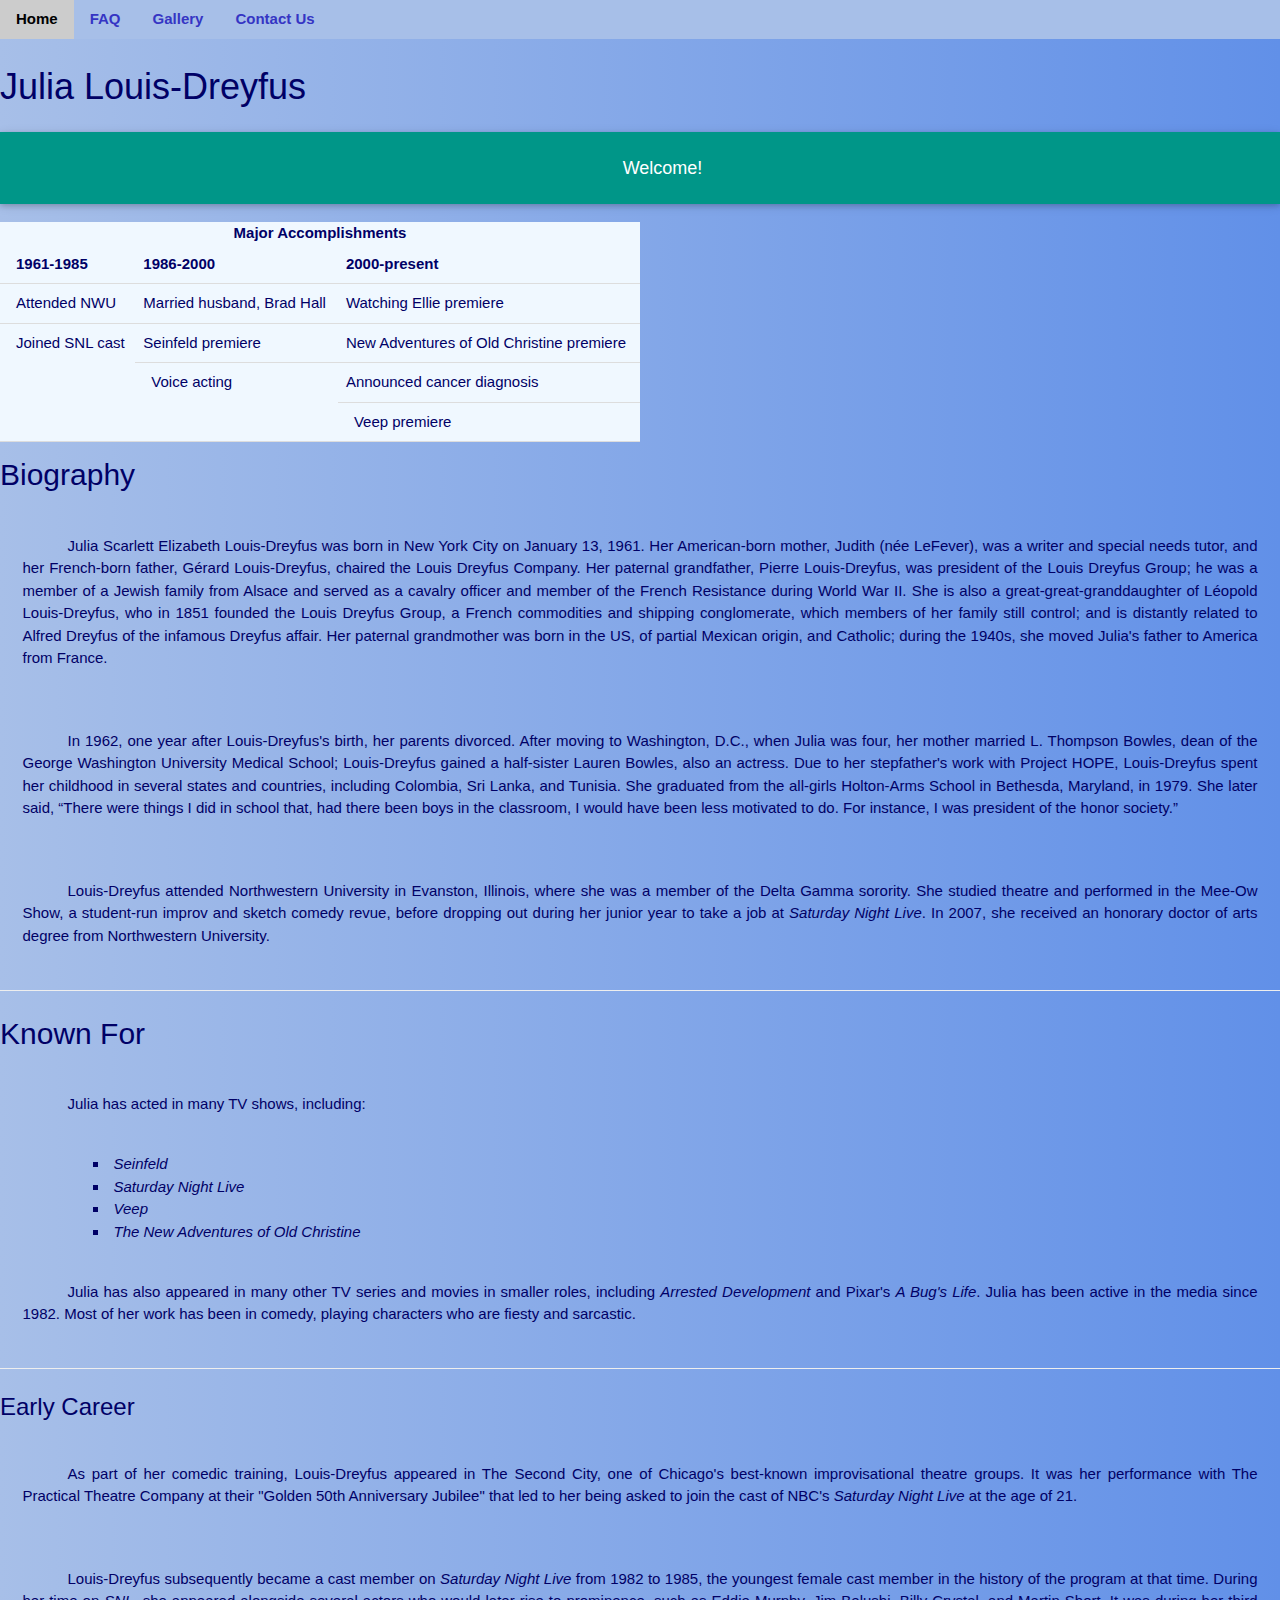
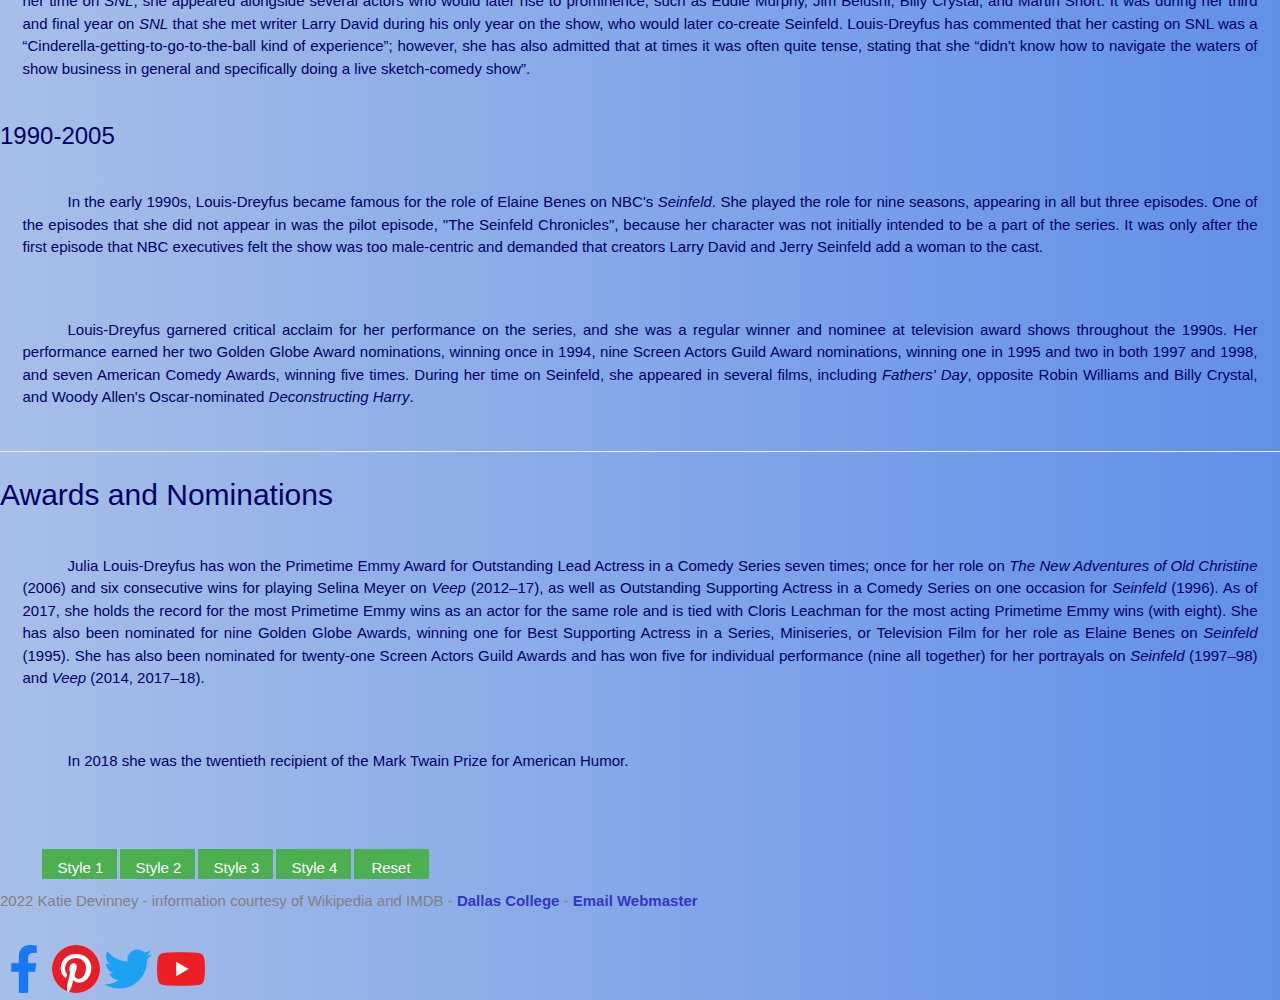
==== commit b03d6ee1: "more w3 classes" ====
--- a/website/index.html
+++ b/website/index.html
@@ -73,7 +73,8 @@
     </nav>
     <main>
         <aside>
-            <table cellspacing="3" cellpadding="4">
+            <!-- w3 class -->
+            <table class="w3-table w3-bordered" cellspacing="3" cellpadding="4">
                 <caption><strong>Major Accomplishments</strong></caption>
                 <thead>
                     <tr>
--- a/website/css/style.css
+++ b/website/css/style.css
@@ -159,7 +159,8 @@
 
 aside {
     flex: 0 1 15%;
-    order: 1;
+    order: 0;
+    max-width: 50%;
     align-self: flex-start;
     background-color: aliceblue;
     animation-name: test;
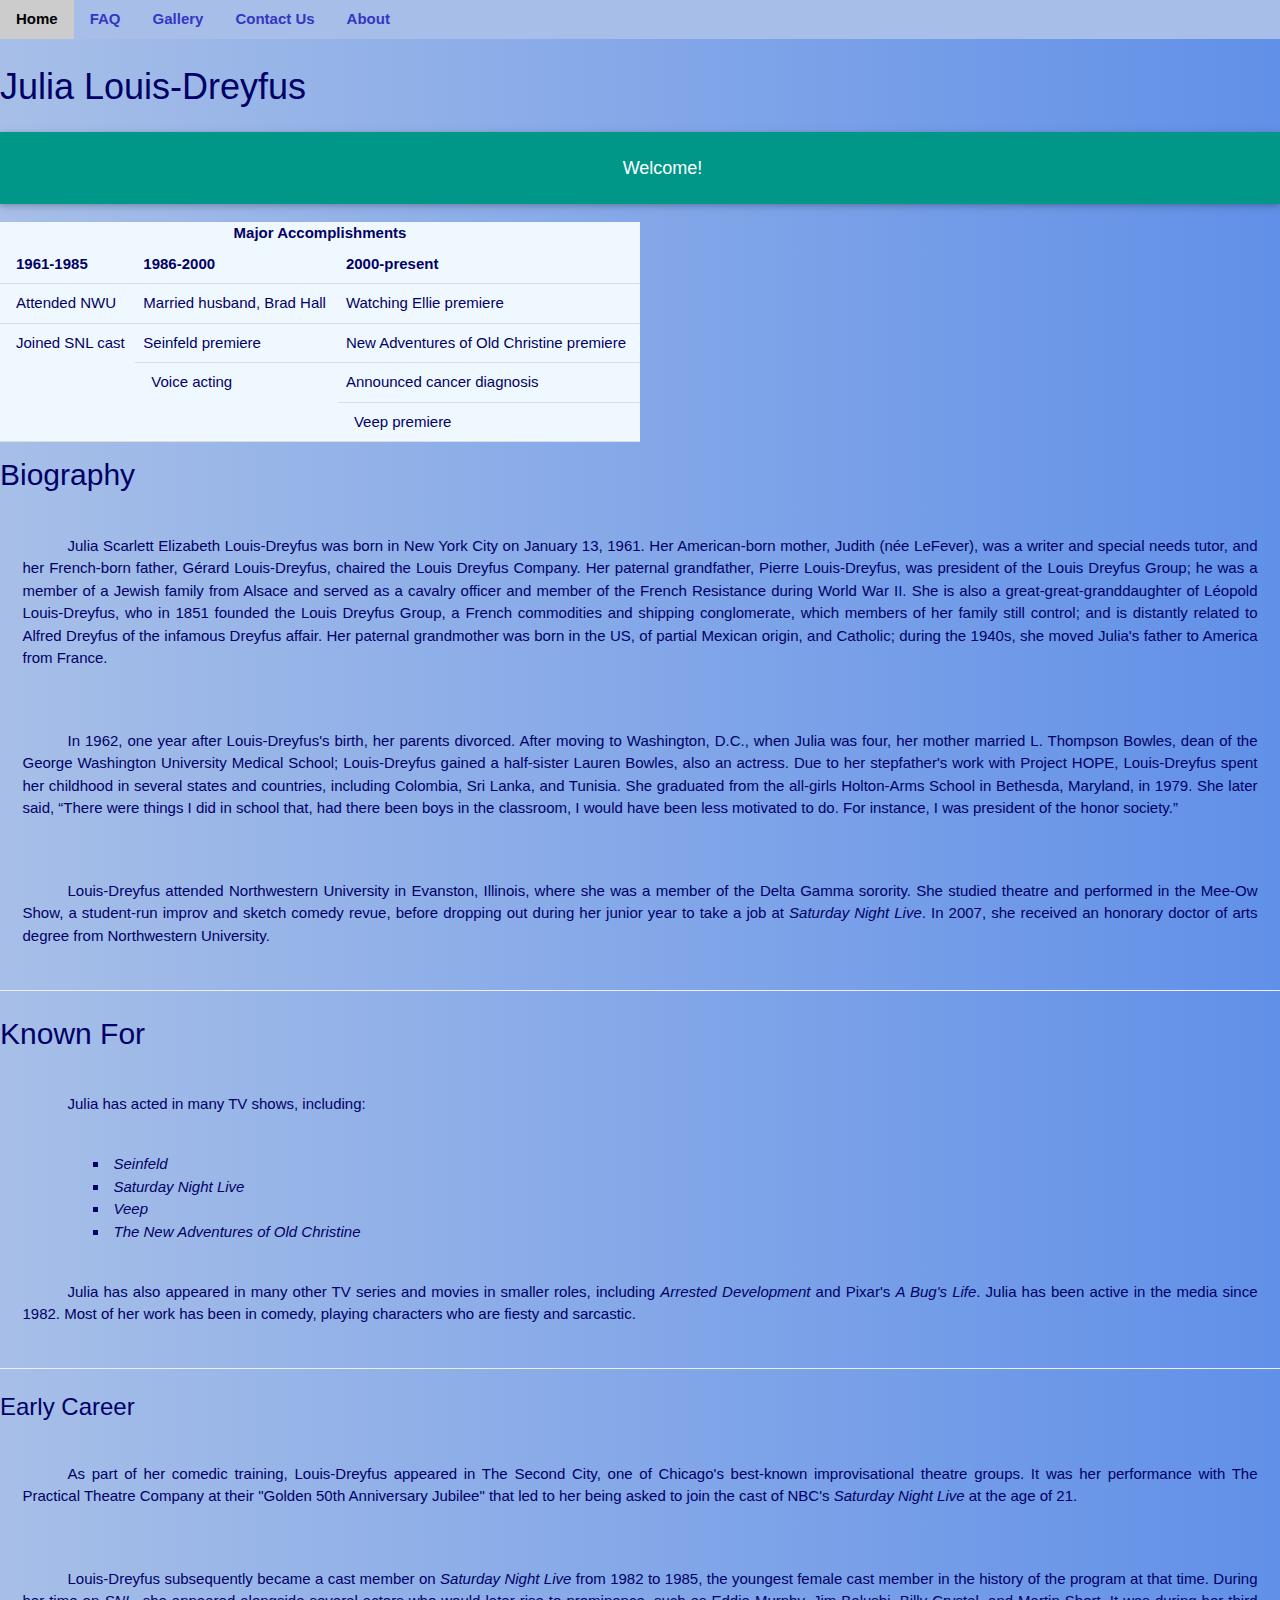
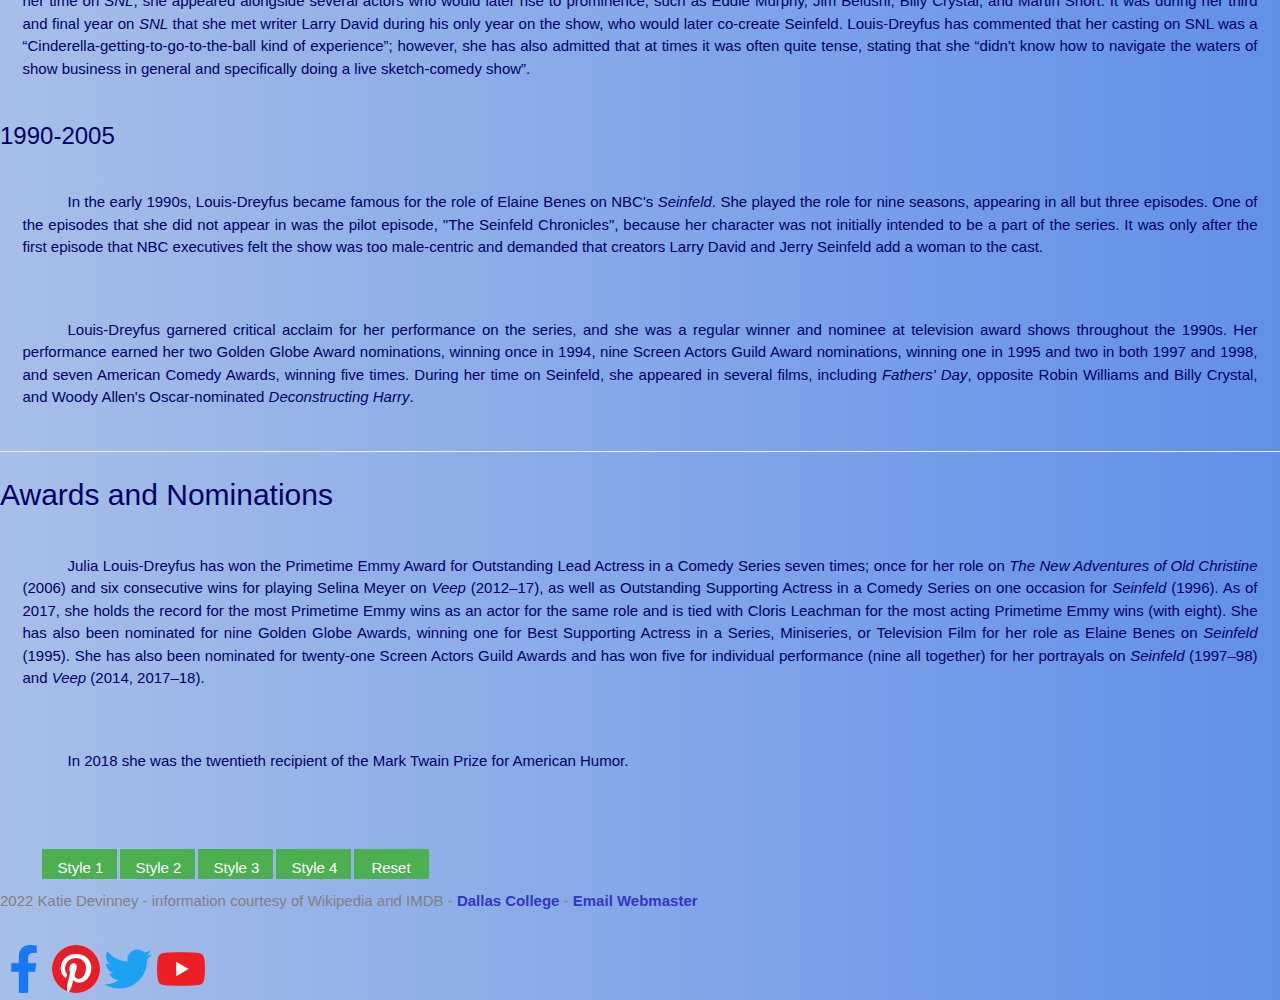
==== commit 9b042d1d: "about page and navbar update" ====
--- a/website/index.html
+++ b/website/index.html
@@ -67,6 +67,7 @@
         <a href="faq.html" class="w3-bar-item w3-button w3-mobile">FAQ</a>
         <a href="gallery.html" class="w3-bar-item w3-button w3-mobile">Gallery</a>
         <a href="contact-us.html" class="w3-bar-item w3-button w3-mobile">Contact Us</a>
+        <a href="aboutus.html" class="w3-bar-item w3-button w3-mobile">About</a>
         <a href="javascript:void(0);" class="icon" onclick="navToggle()">
             <i class="fa fa-bars"></i>
         </a>
